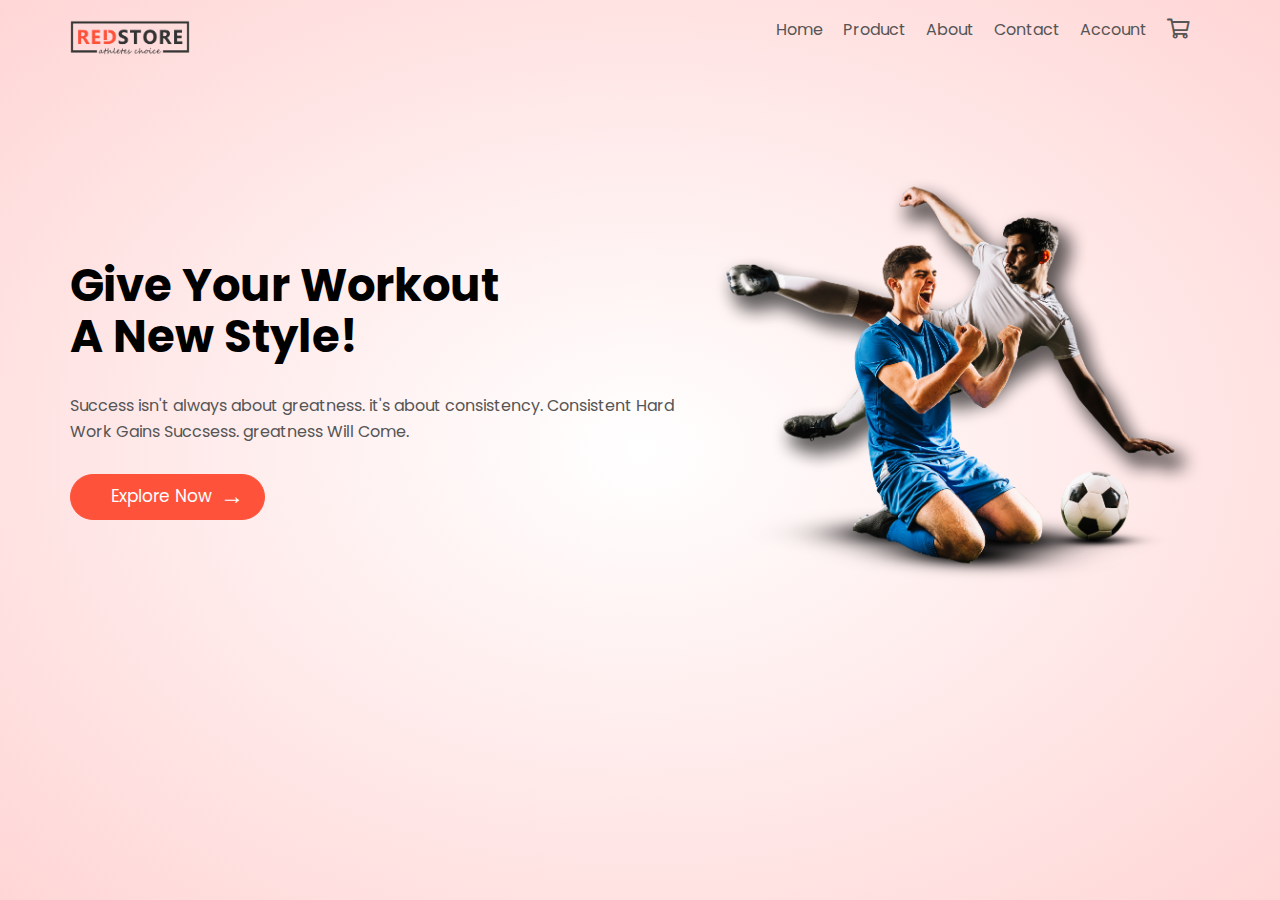
==== index.html @ 61a3a68f "Added The Project" ====
<!DOCTYPE html>
<html lang="en">
  <head>
    <meta charset="UTF-8" />
    <meta http-equiv="X-UA-Compatible" content="IE=edge" />
    <meta name="viewport" content="width=device-width, initial-scale=1.0" />
    <meta name="description" content="Red store Web Design" />
    <!-- Makes All Elements Render Normally -->
    <link rel="stylesheet" href="CSS/normalize.css" />
    <!-- Font Awesome Library -->
    <link rel="stylesheet" href="CSS/all.css" />
    <!-- Main CSS File -->
    <link rel="stylesheet" href="CSS/style.css" />
    <!-- Google Fonts -->
    <link rel="preconnect" href="https://fonts.googleapis.com" />
    <link rel="preconnect" href="https://fonts.gstatic.com" crossorigin />
    <link
      href="https://fonts.googleapis.com/css2?family=Poppins:wght@300;400;500;600;700&display=swap"
      rel="stylesheet"
    />
    <title>Red Store | Template 6</title>
  </head>
  <body>
    <header>
      <div class="container">
        <a href="#"><img src="images/logo.png" alt="logo" class="logo" /></a>
        <nav>
          <input type="checkbox" id="bars" />
          <label for="bars"><i class="far fa-bars menu"></i></label>
          <a href="#"><i class="far fa-shopping-cart card"></i></a>
          <ul class="navbar">
            <li><a href="#Account">Account</a></li>
            <li><a href="#Contact">Contact</a></li>
            <li><a href="#About">About</a></li>
            <li><a href="#Product">Product</a></li>
            <li><a href="#">Home</a></li>
          </ul>
        </nav>
      </div>
      <div class="container">
        <div class="text">
          <h1>Give Your Workout A New Style!</h1>
          <p>
            Success isn't always about greatness. it's about consistency.
            Consistent Hard Work Gains Succsess. greatness Will Come.
          </p>
          <a href="#">Explore Now <span>&#8594;</span></a>
        </div>
        <div class="image">
          <img src="images/image1.png" />
        </div>
      </div>
    </header>
  </body>
</html>
---- CSS/style.css ----
/* Start Variables */
:root {
  --main-color: #ff523b;
}
/* End Variables */
/* Start Global Rules */
* {
  margin: 0;
  padding: 0;
  box-sizing: border-box;
  list-style: none;
  text-decoration: none;
}
html {
  scroll-behavior: smooth;
}
body {
  font-family: "Poppins", sans-serif;
}
.container {
  padding: 0 15px;
  margin: 0 auto;
}
/* Small */
@media (min-width: 768px) {
  .container {
    width: 750px;
  }
}
/* Medium */
@media (min-width: 992px) {
  .container {
    width: 970px;
  }
}
/* Large */
@media (min-width: 1200px) {
  .container {
    width: 1170px;
  }
}
/* End Global Rules*/
/* Start Header */
header {
  background: radial-gradient(#fff, #ffd6d6);
  height: 100vh;
}
header .container:first-child {
  display: flex;
  justify-content: space-between;
}
header .container > a .logo {
  width: 120px;
  height: 35px;
  margin-top: 20px;
}
header .container nav {
  display: flex;
  align-items: center;
  justify-content: center;
  flex-direction: row-reverse;
}
header .container nav ul {
  display: flex;
  flex-direction: row-reverse;
}
header .container nav ul li {
  display: inline-block;
  margin-right: 20px;
}
header .container nav ul li a {
  color: #555;
  transition: 0.3s;
  -webkit-transition: 0.3s;
  -moz-transition: 0.3s;
  -ms-transition: 0.3s;
  -o-transition: 0.3s;
}
header .container nav ul li a:hover {
  color: var(--main-color);
}
header .container nav .card {
  font-size: 20px;
  color: #555;
  margin-right: 20px;
  display: inline-block;
  transition: 0.3s;
  -webkit-transition: 0.3s;
  -moz-transition: 0.3s;
  -ms-transition: 0.3s;
  -o-transition: 0.3s;
}
header .container nav .card:hover {
  color: var(--main-color);
}
header .container nav .menu {
  display: none;
}
header .container nav input {
  display: none;
}
header .container nav ul li:last-child {
  color: var(--main-color);
}
@media (max-width: 768px) {
  header .container nav {
    display: block;
  }
  header .container nav label .menu {
    display: block;
    font-size: 21px;
    margin-right: 30px;
    color: #555;
    cursor: pointer;
    margin-top: 20px;
    display: inline-block;
    transition: 0.3s;
    -webkit-transition: 0.3s;
    -moz-transition: 0.3s;
    -ms-transition: 0.3s;
    -o-transition: 0.3s;
  }
  header .container nav label .menu:hover {
    color: var(--main-color);
  }
  header .container nav ul {
    display: none;
    flex-direction: column-reverse;
    background-color: black;
    margin-top: 10px;
    position: absolute;
    right: 40px;
    z-index: 500;
  }
  header .container nav ul li a {
    color: white;
  }
  header .container nav ul li {
    padding: 20px;
  }
  header .container nav #bars:checked ~ ul {
    display: flex;
  }
}
header .container:last-child {
  display: flex;
  justify-content: space-between;
  padding: 100px 15px 0;
}
header .container:last-child .image img {
  width: 500px;
  height: 431px;
}
header .container:last-child .text {
  height: fit-content;
  margin-top: 70px;
}
header .container:last-child .text h1 {
  font-size: 45px;
  width: 450px;
}
header .container:last-child .text p {
  line-height: 1.6;
  color: #555;
}
header .container:last-child .text a {
  background-color: var(--main-color);
  display: block;
  color: white;
  padding: 12px 40px;
  width: 195px;
  margin-top: 30px;
  border-radius: 30px;
  position: relative;
  font-size: 17px;
  border: 1px solid var(--main-color);
  transition: 0.3s;
  -webkit-transition: 0.3s;
  -moz-transition: 0.3s;
  -ms-transition: 0.3s;
  -o-transition: 0.3s;
}
header .container:last-child .text a:hover {
  color: var(--main-color);
  background-color: transparent;
}
header .container:last-child .text a span {
  position: absolute;
  right: 20px;
  top: 7px;
  font-size: 24px;
}
@media (max-width: 992px) {
  header .container:last-child {
    flex-direction: column;
    padding-top: 0px;
  }
  header .container:last-child .image {
    width: fit-content;
    margin: 0 auto;
  }
  header .container:last-child .image img {
    width: 300px;
    height: 258px;
  }
  header .container:last-child .text h1 {
    width: fit-content;
    font-size: 35px;
  }
  header .container:last-child .text a {
    padding: 10px 23px;
    width: 180px;
    margin: 30px auto 10px;
  }
  header .container:last-child .text a span {
    right: 21px;
    top: 5px;
  }
}
@media (max-width: 768px) {
  header .container:last-child .text h1 {
    font-size: 30px;
    margin: 0.67em auto;
    text-align: center;
  }
  header .container:last-child .text p {
    font-size: 14px;
    margin: 0 auto;
    text-align: center;
  }
  header .container:last-child .text a {
    font-size: 16px;
  }
}
/* End Header */
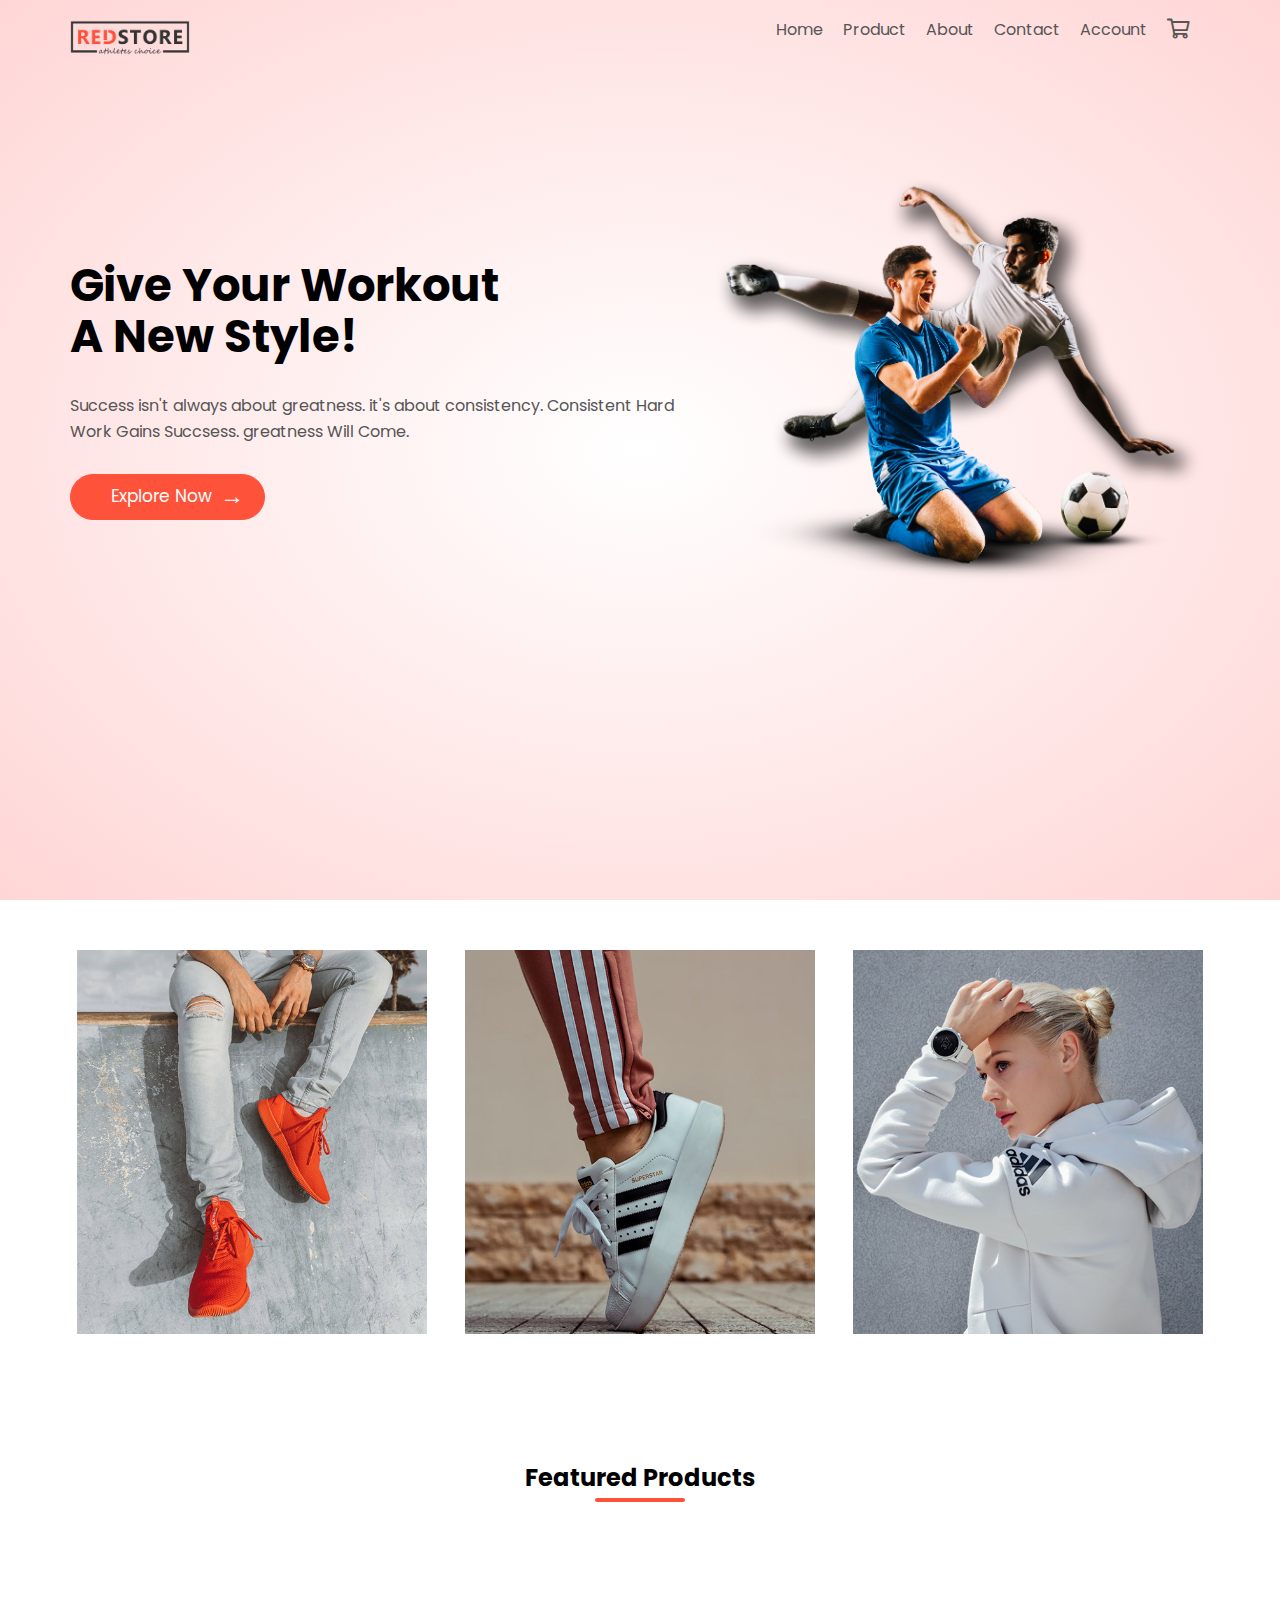
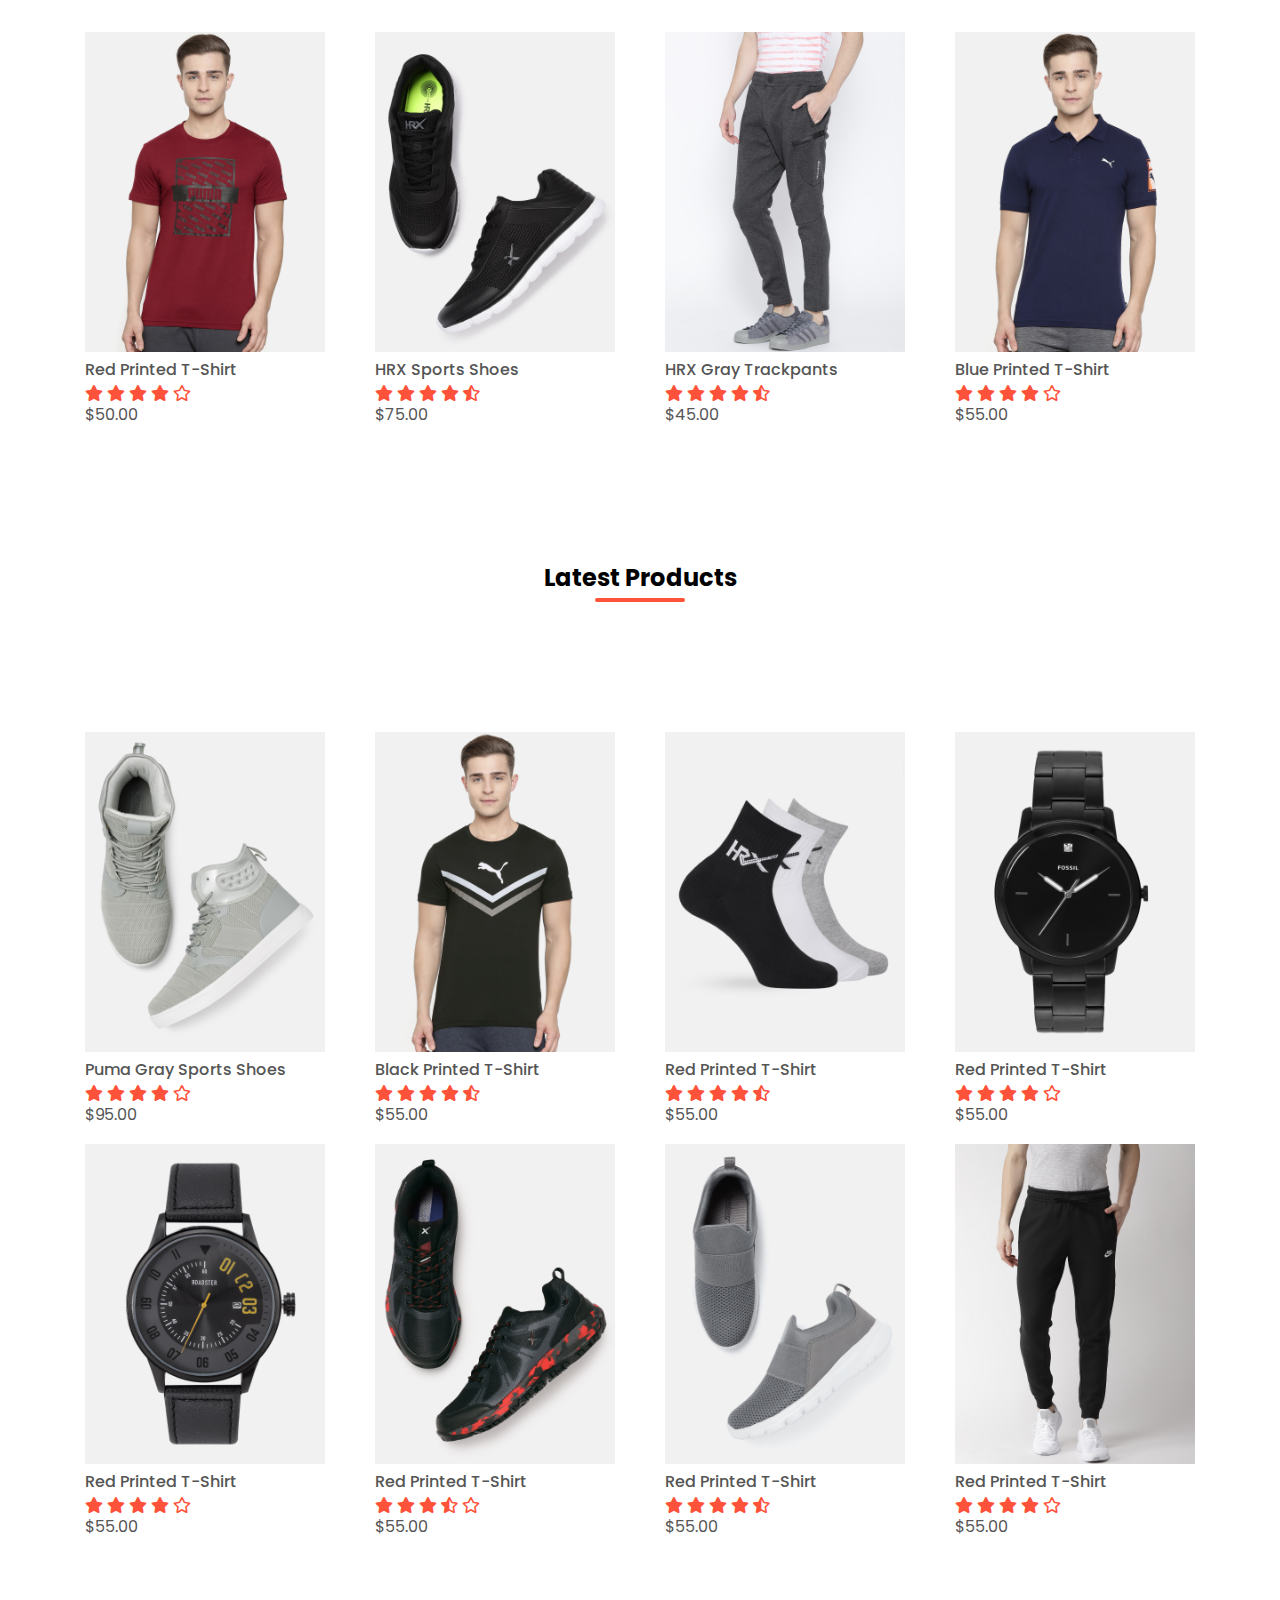
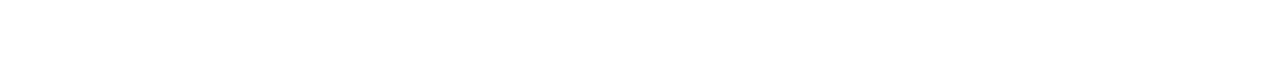
==== commit 168a1919: "Added Products Section" ====
--- a/index.html
+++ b/index.html
@@ -21,6 +21,7 @@
     <title>Red Store | Template 6</title>
   </head>
   <body>
+    <!-- Start Header -->
     <header>
       <div class="container">
         <a href="#"><img src="images/logo.png" alt="logo" class="logo" /></a>
@@ -51,5 +52,176 @@
         </div>
       </div>
     </header>
+    <!-- End Header -->
+    <!-- Start Category -->
+    <div class="category">
+      <div class="container">
+        <div class="images">
+          <div class="overlay"><img src="images/category-1.jpg" /></div>
+
+          <div class="overlay"><img src="images/category-2.jpg" /></div>
+
+          <div class="overlay"><img src="images/category-3.jpg" /></div>
+        </div>
+      </div>
+    </div>
+    <!-- End Category -->
+    <!-- Start Products -->
+    <div class="parent">
+      <div class="container">
+        <h2>Featured Products</h2>
+        <div class="products-1">
+          <div class="pro">
+            <img src="images/product-1.jpg" />
+            <h4>Red Printed T-Shirt</h4>
+            <div class="stars">
+              <i class="fa fa-star"></i>
+              <i class="fa fa-star"></i>
+              <i class="fa fa-star"></i>
+              <i class="fa fa-star"></i>
+              <i class="far fa-star"></i>
+            </div>
+            <p>$50.00</p>
+          </div>
+          <div class="pro">
+            <img src="images/product-2.jpg" />
+            <h4>HRX Sports Shoes</h4>
+            <div class="stars">
+              <i class="fa fa-star"></i>
+              <i class="fa fa-star"></i>
+              <i class="fa fa-star"></i>
+              <i class="fa fa-star"></i>
+              <i class="fas fa-star-half-alt"></i>
+            </div>
+            <p>$75.00</p>
+          </div>
+          <div class="pro">
+            <img src="images/product-3.jpg" />
+            <h4>HRX Gray Trackpants</h4>
+            <div class="stars">
+              <i class="fa fa-star"></i>
+              <i class="fa fa-star"></i>
+              <i class="fa fa-star"></i>
+              <i class="fa fa-star"></i>
+              <i class="fas fa-star-half-alt"></i>
+            </div>
+            <p>$45.00</p>
+          </div>
+          <div class="pro">
+            <img src="images/product-4.jpg" />
+            <h4>Blue Printed T-Shirt</h4>
+            <div class="stars">
+              <i class="fa fa-star"></i>
+              <i class="fa fa-star"></i>
+              <i class="fa fa-star"></i>
+              <i class="fa fa-star"></i>
+              <i class="far fa-star"></i>
+            </div>
+            <p>$55.00</p>
+          </div>
+        </div>
+        <!-- Latest Products -->
+        <h2>Latest Products</h2>
+        <div class="products-2">
+          <div class="pro">
+            <img src="images/product-5.jpg" />
+            <h4>Puma Gray Sports Shoes</h4>
+            <div class="stars">
+              <i class="fa fa-star"></i>
+              <i class="fa fa-star"></i>
+              <i class="fa fa-star"></i>
+              <i class="fa fa-star"></i>
+              <i class="far fa-star"></i>
+            </div>
+            <p>$95.00</p>
+          </div>
+          <div class="pro">
+            <img src="images/product-6.jpg" />
+            <h4>Black Printed T-Shirt</h4>
+            <div class="stars">
+              <i class="fa fa-star"></i>
+              <i class="fa fa-star"></i>
+              <i class="fa fa-star"></i>
+              <i class="fa fa-star"></i>
+              <i class="fas fa-star-half-alt"></i>
+            </div>
+            <p>$55.00</p>
+          </div>
+          <div class="pro">
+            <img src="images/product-7.jpg" />
+            <h4>Red Printed T-Shirt</h4>
+            <div class="stars">
+              <i class="fa fa-star"></i>
+              <i class="fa fa-star"></i>
+              <i class="fa fa-star"></i>
+              <i class="fa fa-star"></i>
+              <i class="fas fa-star-half-alt"></i>
+            </div>
+            <p>$55.00</p>
+          </div>
+          <div class="pro">
+            <img src="images/product-8.jpg" />
+            <h4>Red Printed T-Shirt</h4>
+            <div class="stars">
+              <i class="fa fa-star"></i>
+              <i class="fa fa-star"></i>
+              <i class="fa fa-star"></i>
+              <i class="fa fa-star"></i>
+              <i class="far fa-star"></i>
+            </div>
+            <p>$55.00</p>
+          </div>
+          <div class="pro">
+            <img src="images/product-9.jpg" />
+            <h4>Red Printed T-Shirt</h4>
+            <div class="stars">
+              <i class="fa fa-star"></i>
+              <i class="fa fa-star"></i>
+              <i class="fa fa-star"></i>
+              <i class="fa fa-star"></i>
+              <i class="far fa-star"></i>
+            </div>
+            <p>$55.00</p>
+          </div>
+          <div class="pro">
+            <img src="images/product-10.jpg" />
+            <h4>Red Printed T-Shirt</h4>
+            <div class="stars">
+              <i class="fa fa-star"></i>
+              <i class="fa fa-star"></i>
+              <i class="fa fa-star"></i>
+              <i class="fas fa-star-half-alt"></i>
+              <i class="far fa-star"></i>
+            </div>
+            <p>$55.00</p>
+          </div>
+          <div class="pro">
+            <img src="images/product-11.jpg" />
+            <h4>Red Printed T-Shirt</h4>
+            <div class="stars">
+              <i class="fa fa-star"></i>
+              <i class="fa fa-star"></i>
+              <i class="fa fa-star"></i>
+              <i class="fa fa-star"></i>
+              <i class="fas fa-star-half-alt"></i>
+            </div>
+            <p>$55.00</p>
+          </div>
+          <div class="pro">
+            <img src="images/product-12.jpg" />
+            <h4>Red Printed T-Shirt</h4>
+            <div class="stars">
+              <i class="fa fa-star"></i>
+              <i class="fa fa-star"></i>
+              <i class="fa fa-star"></i>
+              <i class="fa fa-star"></i>
+              <i class="far fa-star"></i>
+            </div>
+            <p>$55.00</p>
+          </div>
+        </div>
+      </div>
+    </div>
+    <!-- End Products -->
   </body>
 </html>
--- a/CSS/style.css
+++ b/CSS/style.css
@@ -44,6 +44,8 @@
 header {
   background: radial-gradient(#fff, #ffd6d6);
   height: 100vh;
+  overflow: hidden;
+  width: 100%;
 }
 header .container:first-child {
   display: flex;
@@ -98,9 +100,6 @@
 }
 header .container nav input {
   display: none;
-}
-header .container nav ul li:last-child {
-  color: var(--main-color);
 }
 @media (max-width: 768px) {
   header .container nav {
@@ -124,22 +123,42 @@
     color: var(--main-color);
   }
   header .container nav ul {
-    display: none;
+    display: flex;
     flex-direction: column-reverse;
     background-color: black;
-    margin-top: 10px;
+    margin-top: 20px;
     position: absolute;
-    right: 40px;
+    right: 0;
     z-index: 500;
+    width: 100%;
+    height: 0;
+    overflow: hidden;
+    transition: 0.5s ease;
+    -webkit-transition: 0.5s ease;
+    -moz-transition: 0.5s ease;
+    -ms-transition: 0.5s ease;
+    -o-transition: 0.5s ease;
   }
   header .container nav ul li a {
     color: white;
   }
   header .container nav ul li {
-    padding: 20px;
+    margin: 20px 30px;
+    width: fit-content;
+    height: fit-content;
+    margin-left: auto;
+    transition: 0.3s all ease;
+    -webkit-transition: 0.3s all ease;
+    -moz-transition: 0.3s all ease;
+    -ms-transition: 0.3s all ease;
+    -o-transition: 0.3s all ease;
+  }
+  header .container nav ul li:hover {
+    margin-right: 25px;
   }
   header .container nav #bars:checked ~ ul {
     display: flex;
+    height: 292px;
   }
 }
 header .container:last-child {
@@ -233,3 +252,164 @@
   }
 }
 /* End Header */
+/* Start Category */
+.category {
+  padding: 50px 0 70px;
+}
+.category .container .images {
+  display: grid;
+  grid-template-columns: repeat(auto-fill, minmax(350px, 1fr));
+  gap: 25px;
+  place-items: center;
+}
+.category .container .images img {
+  max-width: 350px;
+}
+.category .container .images .overlay {
+  position: relative;
+  max-height: 384.36px;
+  cursor: pointer;
+}
+@media (max-width: 500px) {
+  .category .container .images .overlay {
+    max-height: 329.46px;
+  }
+}
+.category .container .images .overlay::before {
+  content: "";
+  background-color: rgb(0, 0, 0, 0.5);
+  height: 100%;
+  left: 0;
+  top: 0;
+  z-index: 100;
+  width: 100%;
+}
+.category .container .images .overlay::after {
+  content: "\f067";
+  font-weight: 900;
+  font-family: "Font Awesome 5 Pro";
+  left: 50%;
+  top: 50%;
+  z-index: 200;
+  background-color: var(--main-color);
+  color: white;
+  padding: 5px 10px;
+  font-size: 25px;
+  transform: translate(-50%, -50%);
+  -webkit-transform: translate(-50%, -50%);
+  -moz-transform: translate(-50%, -50%);
+  -ms-transform: translate(-50%, -50%);
+  -o-transform: translate(-50%, -50%);
+}
+.category .container .images .overlay::before,
+.category .container .images .overlay::after {
+  position: absolute;
+  opacity: 0;
+  transition: 0.3s;
+  -webkit-transition: 0.3s;
+  -moz-transition: 0.3s;
+  -ms-transition: 0.3s;
+  -o-transition: 0.3s;
+}
+.category .container .images .overlay:hover::before,
+.category .container .images .overlay:hover::after {
+  opacity: 1;
+}
+@media (max-width: 500px) {
+  .category .container .images img {
+    width: 300px;
+  }
+  .category .container .images {
+    grid-template-columns: repeat(auto-fill, minmax(300px, 1fr));
+  }
+  .category .container {
+    padding: 0;
+  }
+}
+/* End Category */
+/* Start Products */
+.parent {
+  padding-top: 60px;
+}
+.parent .container h2 {
+  position: relative;
+  text-align: center;
+  margin-bottom: 140px;
+}
+.parent .container h2::before {
+  content: "";
+  position: absolute;
+  bottom: -10px;
+  left: 50%;
+  transform: translateX(-50%);
+  width: 90px;
+  height: 4px;
+  border-radius: 3px;
+  background-color: var(--main-color);
+  -webkit-transform: translateX(-50%);
+  -moz-transform: translateX(-50%);
+  -ms-transform: translateX(-50%);
+  -o-transform: translateX(-50%);
+  -webkit-border-radius: 3px;
+  -moz-border-radius: 3px;
+  -ms-border-radius: 3px;
+  -o-border-radius: 3px;
+}
+.parent .container .products-1,
+.parent .container .products-2 {
+  display: grid;
+  grid-template-columns: repeat(auto-fill, minmax(240px, 1fr));
+  gap: 20px;
+  place-items: center;
+  margin-bottom: 140px;
+}
+.parent .container .products-1 .pro,
+.parent .container .products-2 .pro {
+  cursor: pointer;
+  transition: 0.5s;
+  -webkit-transition: 0.5s;
+  -moz-transition: 0.5s;
+  -ms-transition: 0.5s;
+  -o-transition: 0.5s;
+}
+.parent .container .products-1 .pro:hover,
+.parent .container .products-2 .pro:hover {
+  transform: translateY(-8px);
+  -webkit-transform: translateY(-8px);
+  -moz-transform: translateY(-8px);
+  -ms-transform: translateY(-8px);
+  -o-transform: translateY(-8px);
+}
+.parent .container .products-1 .pro img,
+.parent .container .products-2 .pro img {
+  width: 240px;
+  height: 320px;
+}
+.parent .container .products-1 .pro h4,
+.parent .container .products-2 .pro h4 {
+  margin-top: 5px;
+  margin-bottom: 5px;
+  font-weight: 500;
+  color: #555;
+}
+.parent .container .products-1 .pro .stars i,
+.parent .container .products-2 .pro .stars i {
+  color: var(--main-color);
+  margin-bottom: 5px;
+}
+.parent .container .products-1 .pro p,
+.parent .container .products-2 .pro p {
+  color: #555;
+}
+@media (max-width: 530px) {
+  .parent .container .products-1,
+  .parent .container .products-2 {
+    grid-template-columns: repeat(auto-fill, minmax(287px, 1fr));
+  }
+  .parent .container .products-1 .pro img,
+  .parent .container .products-2 .pro img {
+    width: 287px;
+    height: 382.6px;
+  }
+}
+/* End Products */
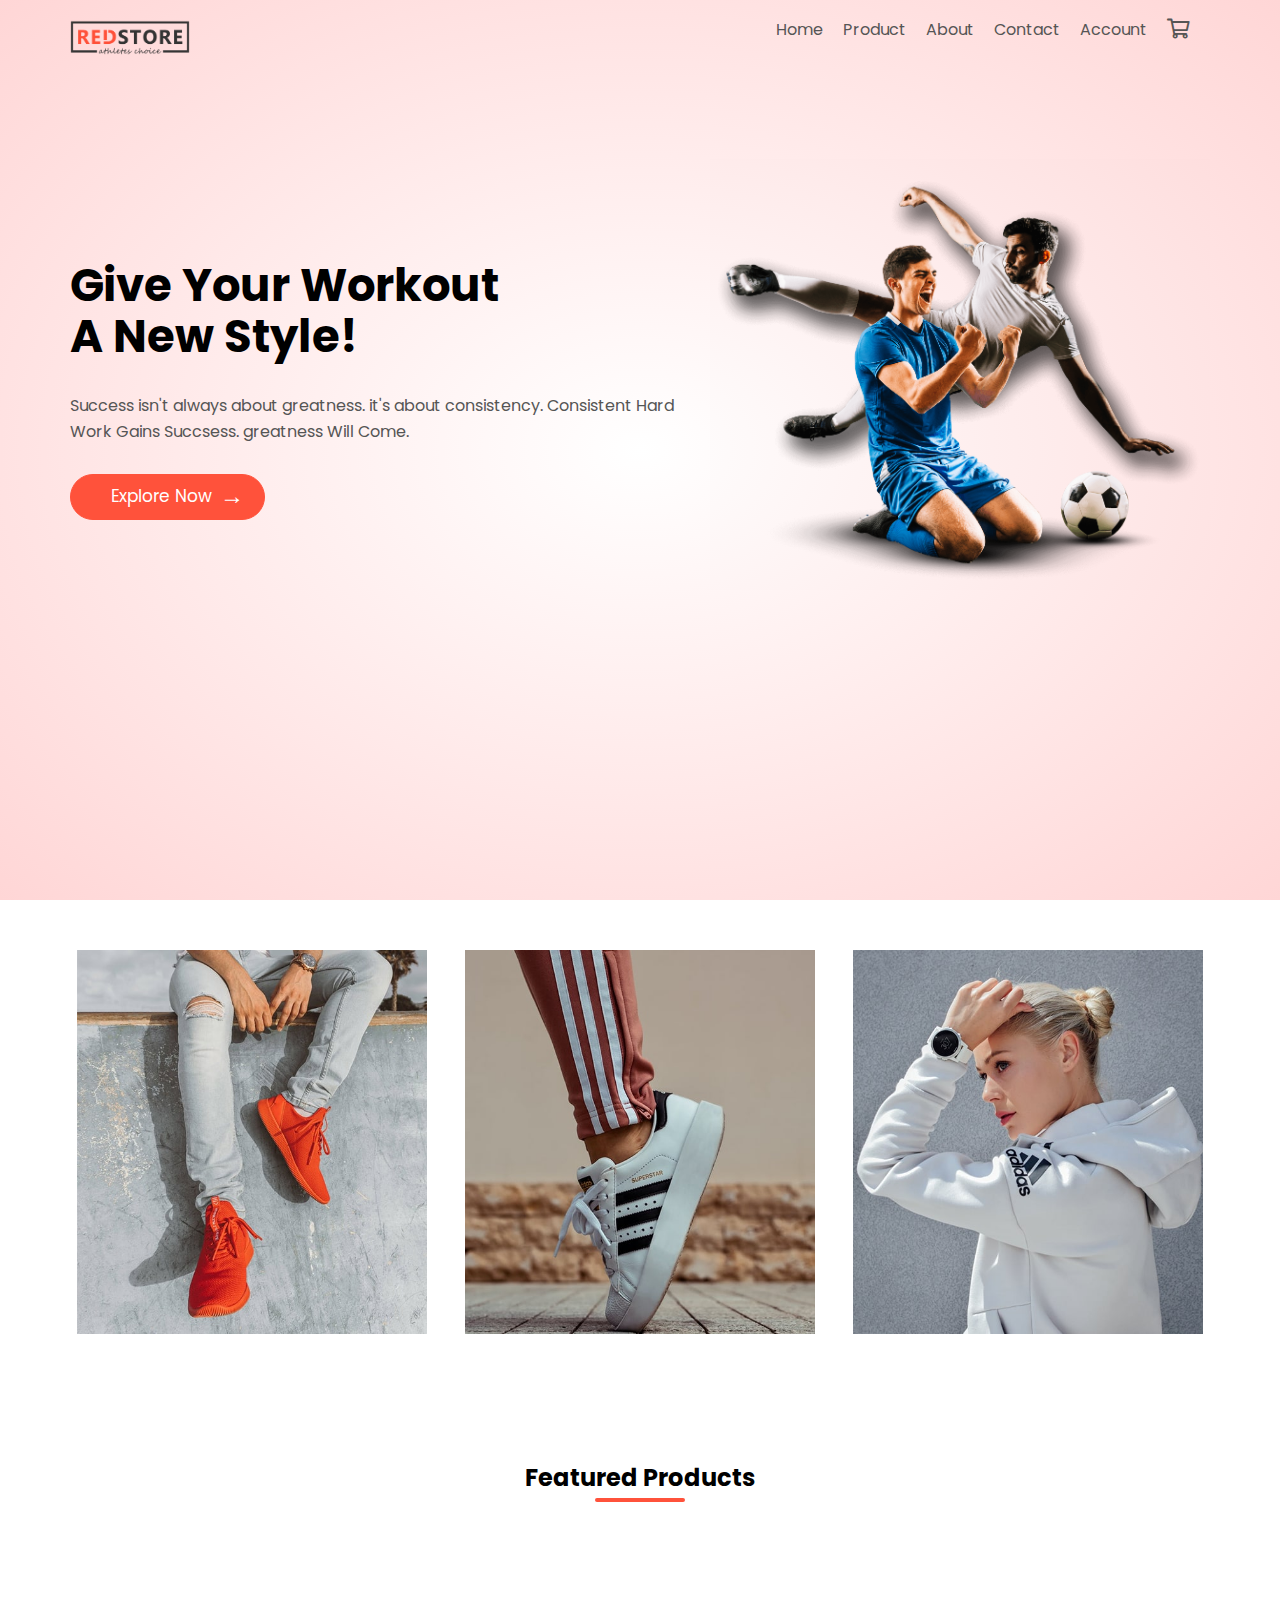
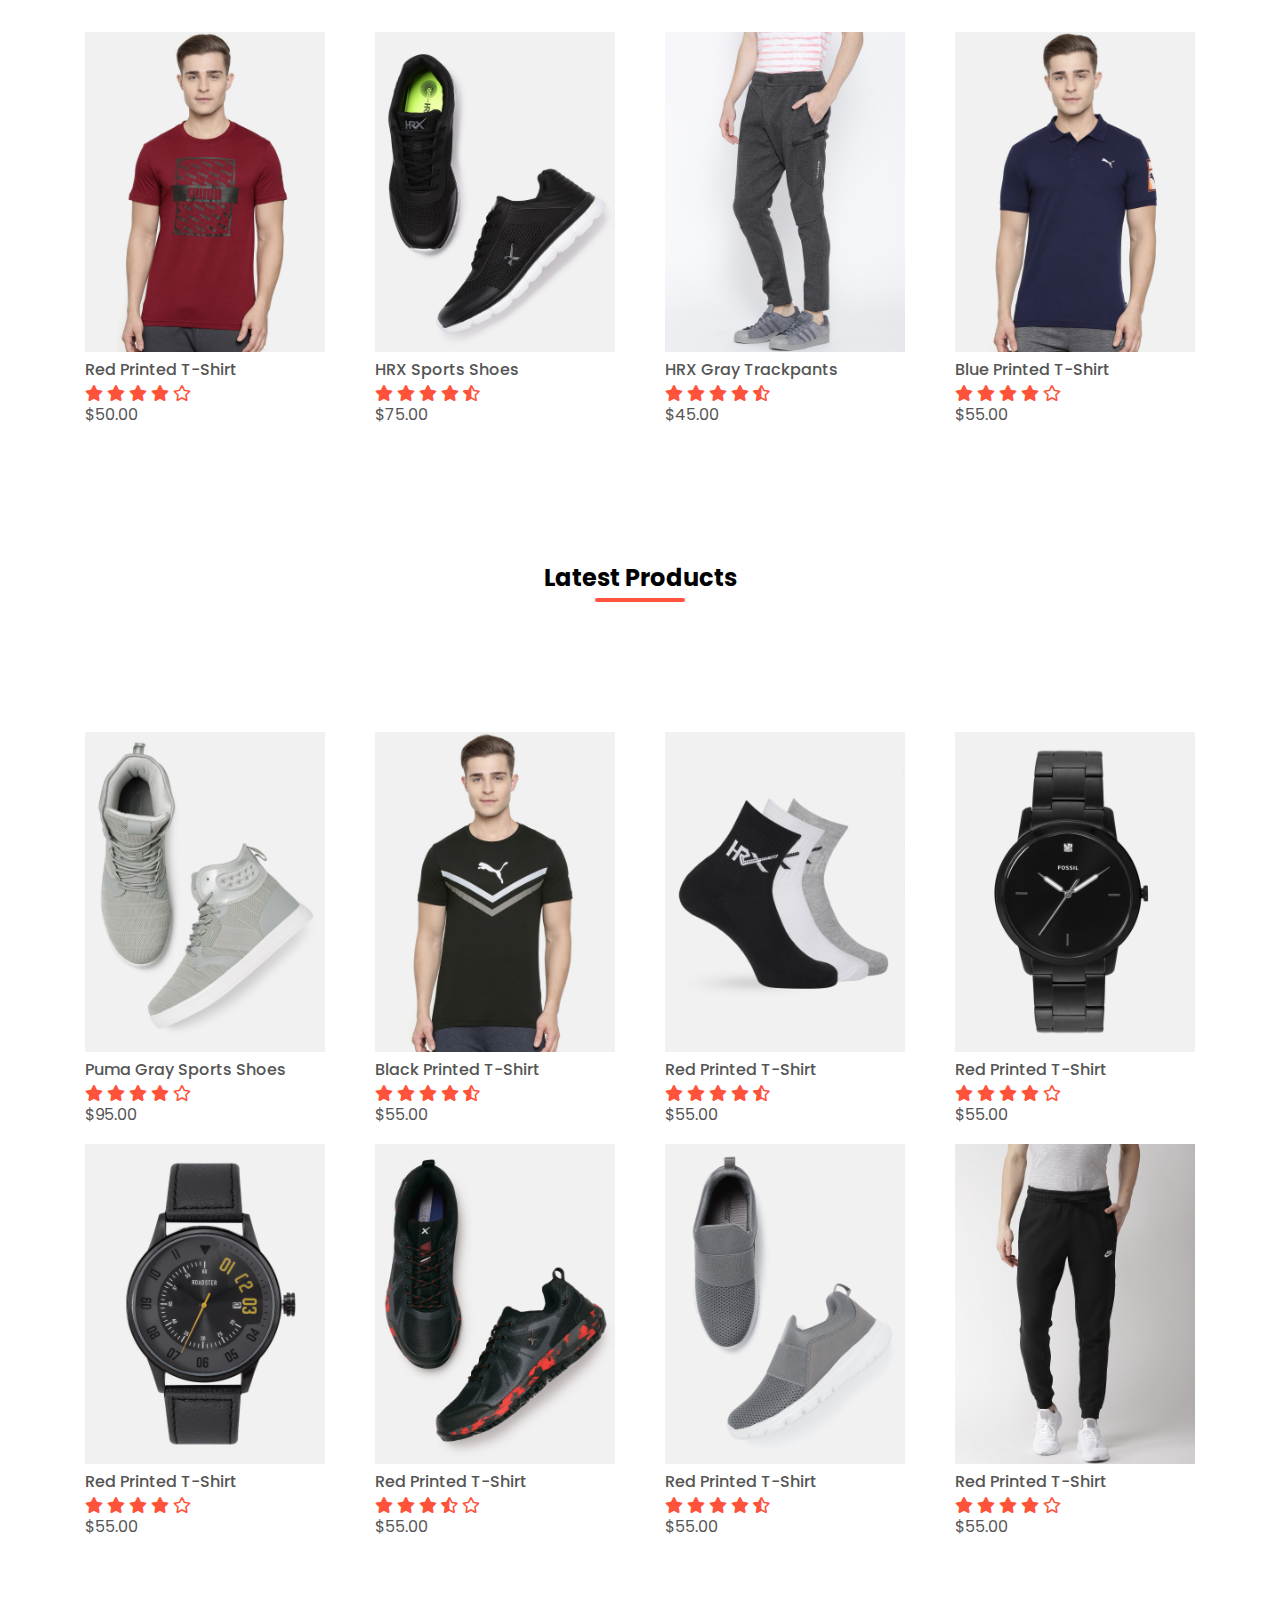
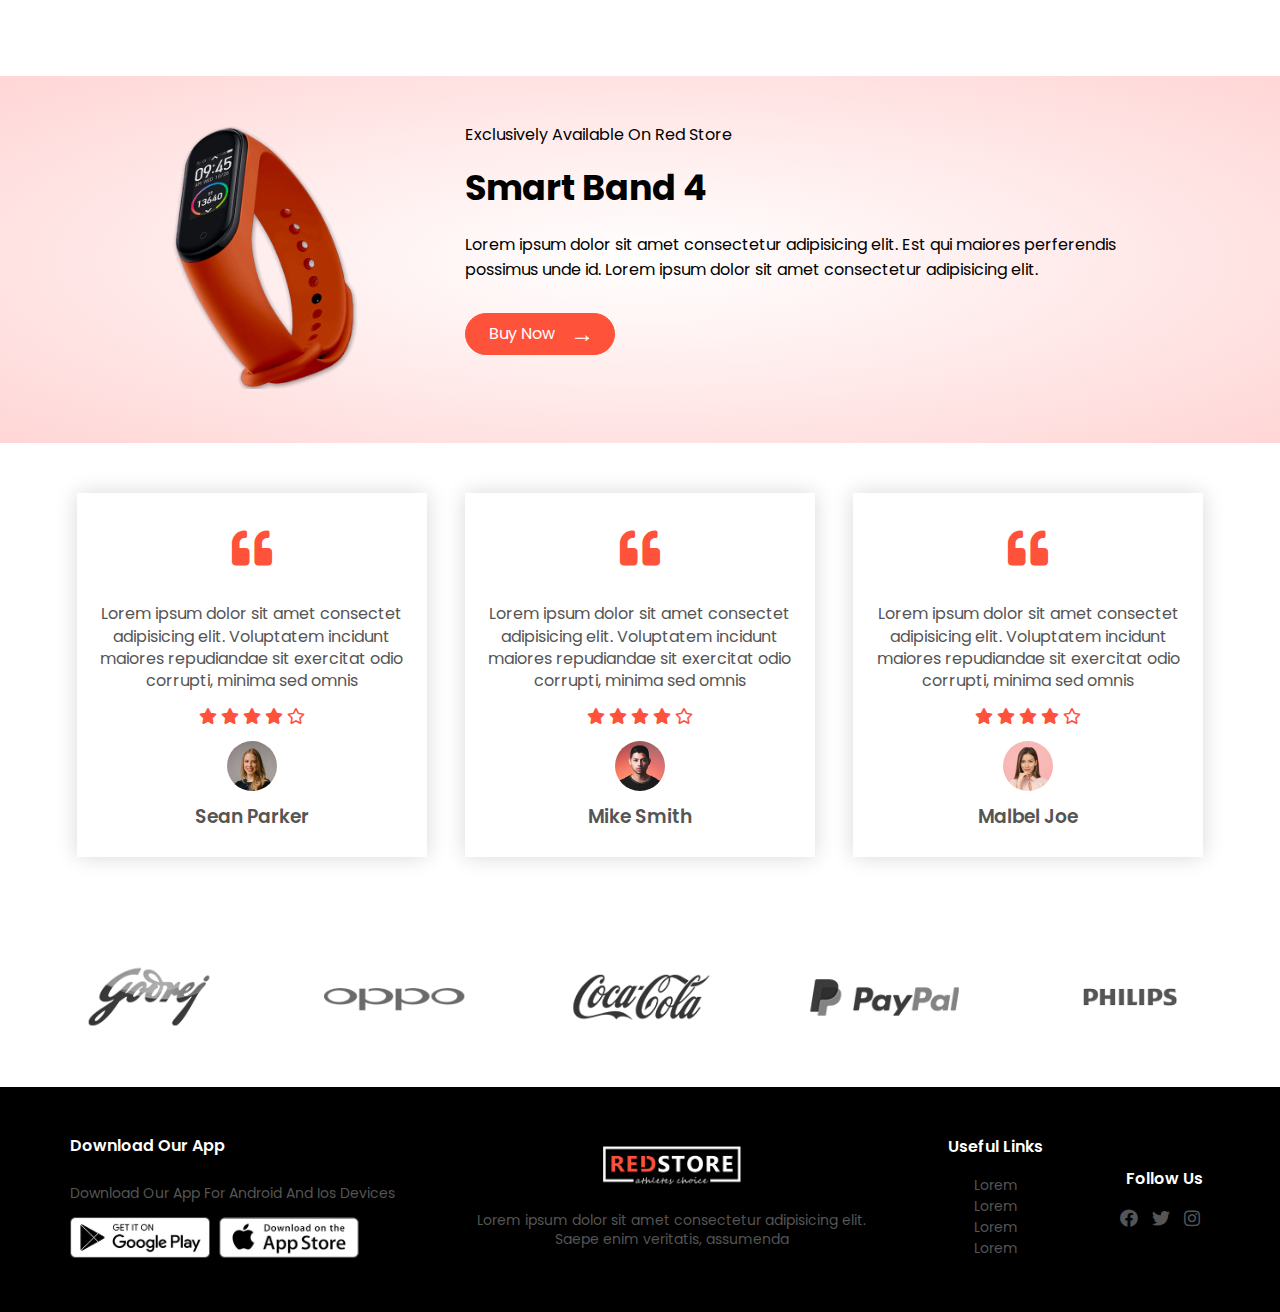
==== commit 601eb4bc: "Added Register And Login Page" ====
--- a/index.html
+++ b/index.html
@@ -30,10 +30,10 @@
           <label for="bars"><i class="far fa-bars menu"></i></label>
           <a href="#"><i class="far fa-shopping-cart card"></i></a>
           <ul class="navbar">
-            <li><a href="#Account">Account</a></li>
+            <li><a href="register.html">Account</a></li>
             <li><a href="#Contact">Contact</a></li>
             <li><a href="#About">About</a></li>
-            <li><a href="#Product">Product</a></li>
+            <li><a href="products.html">Product</a></li>
             <li><a href="#">Home</a></li>
           </ul>
         </nav>
@@ -45,7 +45,7 @@
             Success isn't always about greatness. it's about consistency.
             Consistent Hard Work Gains Succsess. greatness Will Come.
           </p>
-          <a href="#">Explore Now <span>&#8594;</span></a>
+          <a href="#" class="Link">Explore Now <span>&#8594;</span></a>
         </div>
         <div class="image">
           <img src="images/image1.png" />
@@ -72,6 +72,9 @@
         <h2>Featured Products</h2>
         <div class="products-1">
           <div class="pro">
+            <a href="Product-Details.html">
+              <div></div>
+            </a>
             <img src="images/product-1.jpg" />
             <h4>Red Printed T-Shirt</h4>
             <div class="stars">
@@ -84,6 +87,9 @@
             <p>$50.00</p>
           </div>
           <div class="pro">
+            <a href="Product-Details.html">
+              <div></div>
+            </a>
             <img src="images/product-2.jpg" />
             <h4>HRX Sports Shoes</h4>
             <div class="stars">
@@ -96,6 +102,9 @@
             <p>$75.00</p>
           </div>
           <div class="pro">
+            <a href="Product-Details.html">
+              <div></div>
+            </a>
             <img src="images/product-3.jpg" />
             <h4>HRX Gray Trackpants</h4>
             <div class="stars">
@@ -108,6 +117,9 @@
             <p>$45.00</p>
           </div>
           <div class="pro">
+            <a href="Product-Details.html">
+              <div></div>
+            </a>
             <img src="images/product-4.jpg" />
             <h4>Blue Printed T-Shirt</h4>
             <div class="stars">
@@ -124,6 +136,9 @@
         <h2>Latest Products</h2>
         <div class="products-2">
           <div class="pro">
+            <a href="Product-Details.html">
+              <div></div>
+            </a>
             <img src="images/product-5.jpg" />
             <h4>Puma Gray Sports Shoes</h4>
             <div class="stars">
@@ -136,6 +151,9 @@
             <p>$95.00</p>
           </div>
           <div class="pro">
+            <a href="Product-Details.html">
+              <div></div>
+            </a>
             <img src="images/product-6.jpg" />
             <h4>Black Printed T-Shirt</h4>
             <div class="stars">
@@ -148,6 +166,9 @@
             <p>$55.00</p>
           </div>
           <div class="pro">
+            <a href="Product-Details.html">
+              <div></div>
+            </a>
             <img src="images/product-7.jpg" />
             <h4>Red Printed T-Shirt</h4>
             <div class="stars">
@@ -160,6 +181,9 @@
             <p>$55.00</p>
           </div>
           <div class="pro">
+            <a href="Product-Details.html">
+              <div></div>
+            </a>
             <img src="images/product-8.jpg" />
             <h4>Red Printed T-Shirt</h4>
             <div class="stars">
@@ -172,6 +196,9 @@
             <p>$55.00</p>
           </div>
           <div class="pro">
+            <a href="Product-Details.html">
+              <div></div>
+            </a>
             <img src="images/product-9.jpg" />
             <h4>Red Printed T-Shirt</h4>
             <div class="stars">
@@ -184,6 +211,9 @@
             <p>$55.00</p>
           </div>
           <div class="pro">
+            <a href="Product-Details.html">
+              <div></div>
+            </a>
             <img src="images/product-10.jpg" />
             <h4>Red Printed T-Shirt</h4>
             <div class="stars">
@@ -196,6 +226,9 @@
             <p>$55.00</p>
           </div>
           <div class="pro">
+            <a href="Product-Details.html">
+              <div></div>
+            </a>
             <img src="images/product-11.jpg" />
             <h4>Red Printed T-Shirt</h4>
             <div class="stars">
@@ -208,6 +241,9 @@
             <p>$55.00</p>
           </div>
           <div class="pro">
+            <a href="Product-Details.html">
+              <div></div>
+            </a>
             <img src="images/product-12.jpg" />
             <h4>Red Printed T-Shirt</h4>
             <div class="stars">
@@ -223,5 +259,138 @@
       </div>
     </div>
     <!-- End Products -->
+    <!-- Start Exclusive -->
+    <div class="exclusive">
+      <div class="container">
+        <div class="image">
+          <img src="images/exclusive.png" />
+        </div>
+        <div class="content">
+          <p>Exclusively Available On Red Store</p>
+          <h1>Smart Band 4</h1>
+          <p>
+            Lorem ipsum dolor sit amet consectetur adipisicing elit. Est qui
+            maiores perferendis possimus unde id. Lorem ipsum dolor sit amet
+            consectetur adipisicing elit.
+          </p>
+          <a href="#" class="Link">Buy Now <span>&#8594;</span></a>
+        </div>
+      </div>
+    </div>
+    <!-- End Exclusive -->
+    <!-- Start Testimonials -->
+    <div class="testimonial">
+      <div class="container">
+        <div class="testimonials">
+          <div class="test">
+            <p>
+              Lorem ipsum dolor sit amet consectet adipisicing elit. Voluptatem
+              incidunt maiores repudiandae sit exercitat odio corrupti, minima
+              sed omnis
+            </p>
+            <div class="stars">
+              <i class="fa fa-star"></i>
+              <i class="fa fa-star"></i>
+              <i class="fa fa-star"></i>
+              <i class="fa fa-star"></i>
+              <i class="far fa-star"></i>
+            </div>
+            <img src="images/user-1.png" />
+            <h3>Sean Parker</h3>
+          </div>
+
+          <div class="test">
+            <p>
+              Lorem ipsum dolor sit amet consectet adipisicing elit. Voluptatem
+              incidunt maiores repudiandae sit exercitat odio corrupti, minima
+              sed omnis
+            </p>
+            <div class="stars">
+              <i class="fa fa-star"></i>
+              <i class="fa fa-star"></i>
+              <i class="fa fa-star"></i>
+              <i class="fa fa-star"></i>
+              <i class="far fa-star"></i>
+            </div>
+            <img src="images/user-2.png" />
+            <h3>Mike Smith</h3>
+          </div>
+          <div class="test">
+            <p>
+              Lorem ipsum dolor sit amet consectet adipisicing elit. Voluptatem
+              incidunt maiores repudiandae sit exercitat odio corrupti, minima
+              sed omnis
+            </p>
+            <div class="stars">
+              <i class="fa fa-star"></i>
+              <i class="fa fa-star"></i>
+              <i class="fa fa-star"></i>
+              <i class="fa fa-star"></i>
+              <i class="far fa-star"></i>
+            </div>
+            <img src="images/user-3.png" />
+            <h3>Malbel Joe</h3>
+          </div>
+        </div>
+      </div>
+    </div>
+    <!-- End Testimonials -->
+    <!-- Start Logo -->
+    <div class="logos">
+      <div class="container">
+        <img src="images/logo-godrej.png" />
+        <img src="images/logo-oppo.png" />
+        <img src="images/logo-coca-cola.png" />
+        <img src="images/logo-paypal.png" />
+        <img src="images/logo-philips.png" />
+      </div>
+    </div>
+    <!-- End Logo -->
+    <!-- Start Footer -->
+    <div class="footer">
+      <div class="container">
+        <div class="content">
+          <div class="our-app">
+            <h3>Download Our App</h3>
+            <p>Download Our App For Android And Ios Devices</p>
+            <a href="https://play.google.com/store" target="_blank"
+              ><img src="images/play-store.png"
+            /></a>
+            <a href="https://www.apple.com/eg-ar/app-store/" target="_blank"
+              ><img src="images/app-store.png"
+            /></a>
+          </div>
+          <div class="red-store">
+            <a href="#"><img src="images/logo-white.png" /></a>
+            <p>
+              Lorem ipsum dolor sit amet consectetur adipisicing elit. Saepe
+              enim veritatis, assumenda
+            </p>
+          </div>
+          <div class="links">
+            <h3>Useful Links</h3>
+            <p><a href="#" target="_blank">Lorem</a></p>
+            <p><a href="#" target="_blank">Lorem</a></p>
+            <p><a href="#" target="_blank">Lorem</a></p>
+            <p><a href="#" target="_blank">Lorem</a></p>
+          </div>
+          <div class="follow">
+            <h3>Follow Us</h3>
+            <a href="https://www.facebook.com/kareem.hesham.714" target="_blank"
+              ><i class="fab fa-facebook"></i
+            ></a>
+            <a href="https://twitter.com/kareem_hesham20" target="_blank"
+              ><i class="fab fa-twitter"></i
+            ></a>
+            <a
+              href="https://www.instagram.com/kareem.hesham2005"
+              target="_blank"
+              ><i class="fab fa-instagram"></i
+            ></a>
+          </div>
+        </div>
+      </div>
+    </div>
+    <!-- End Footer -->
   </body>
 </html>
--- a/CSS/style.css
+++ b/CSS/style.css
@@ -182,7 +182,7 @@
   line-height: 1.6;
   color: #555;
 }
-header .container:last-child .text a {
+.Link {
   background-color: var(--main-color);
   display: block;
   color: white;
@@ -199,11 +199,11 @@
   -ms-transition: 0.3s;
   -o-transition: 0.3s;
 }
-header .container:last-child .text a:hover {
+.Link:hover {
   color: var(--main-color);
   background-color: transparent;
 }
-header .container:last-child .text a span {
+.Link span {
   position: absolute;
   right: 20px;
   top: 7px;
@@ -226,12 +226,12 @@
     width: fit-content;
     font-size: 35px;
   }
-  header .container:last-child .text a {
+  .Link {
     padding: 10px 23px;
     width: 180px;
     margin: 30px auto 10px;
   }
-  header .container:last-child .text a span {
+  .Link span {
     right: 21px;
     top: 5px;
   }
@@ -247,7 +247,7 @@
     margin: 0 auto;
     text-align: center;
   }
-  header .container:last-child .text a {
+  .Link {
     font-size: 16px;
   }
 }
@@ -365,6 +365,7 @@
 }
 .parent .container .products-1 .pro,
 .parent .container .products-2 .pro {
+  position: relative;
   cursor: pointer;
   transition: 0.5s;
   -webkit-transition: 0.5s;
@@ -401,6 +402,15 @@
 .parent .container .products-2 .pro p {
   color: #555;
 }
+.parent .container .products-1 .pro a div,
+.parent .container .products-2 .pro a div {
+  width: 100%;
+  height: 100%;
+  background-color: transparent;
+  position: absolute;
+  top: 0;
+  left: 0;
+}
 @media (max-width: 530px) {
   .parent .container .products-1,
   .parent .container .products-2 {
@@ -413,3 +423,351 @@
   }
 }
 /* End Products */
+/* Start Exclusive */
+.exclusive {
+  background: radial-gradient(#fff, #ffd6d6);
+  width: 100%;
+  padding: 50px 0;
+}
+.exclusive .container {
+  display: flex;
+  justify-content: center;
+  flex-wrap: wrap;
+}
+.exclusive .container .image img {
+  width: 300px;
+}
+.exclusive .container .content {
+  max-width: 700px;
+  margin-left: 50px;
+}
+.exclusive .container .content h1 {
+  font-size: 35px;
+}
+.exclusive .container .content p:nth-child(3) {
+  line-height: 1.6;
+}
+.exclusive .container .content .Link {
+  width: 150px;
+  padding: 11px 23px;
+  font-size: 16px;
+}
+.exclusive .container .content .Link span {
+  right: 20px;
+  top: 6px;
+}
+@media (max-width: 1200px) {
+  .exclusive .container .content {
+    margin: 50px auto;
+    text-align: center;
+  }
+  .exclusive .container .content .Link {
+    text-align: start;
+    margin: 30px auto 0;
+  }
+}
+/* End Exclusive */
+/* Start Testimonials */
+.testimonial {
+  padding: 50px 0;
+}
+.testimonial .container .testimonials {
+  display: grid;
+  grid-template-columns: repeat(auto-fill, minmax(350px, 1fr));
+  gap: 25px;
+  place-items: center;
+}
+.testimonial .container .testimonials .test {
+  width: 350px;
+  box-shadow: 0 0 20px 0px #d8d8d8;
+  padding: 110px 20px 30px;
+  text-align: center;
+  position: relative;
+  cursor: pointer;
+  overflow: hidden;
+  transition: 0.5s;
+  -webkit-transition: 0.5s;
+  -moz-transition: 0.5s;
+  -ms-transition: 0.5s;
+  -o-transition: 0.5s;
+}
+.testimonial .container .testimonials .test:hover {
+  box-shadow: none;
+}
+.testimonial .container .testimonials .test:hover img {
+  box-shadow: 0 0 0 700px var(--main-color);
+  transition: 1.5s;
+  -webkit-transition: 1.5s;
+  -moz-transition: 1.5s;
+  -ms-transition: 1.5s;
+  -o-transition: 1.5s;
+}
+@media (max-width: 992px) {
+  .testimonial .container .testimonials .test {
+    width: 300px;
+  }
+  .testimonial .container .testimonials {
+    grid-template-columns: repeat(auto-fill, minmax(300px, 1fr));
+  }
+}
+.testimonial .container .testimonials .test::before {
+  content: "\f10d";
+  font-family: "Font Awesome 5 Pro";
+  font-weight: 900;
+  color: var(--main-color);
+  font-size: 40px;
+  position: absolute;
+  top: 55px;
+  left: 50%;
+  transform: translate(-50%, -50%);
+  -webkit-transform: translate(-50%, -50%);
+  -moz-transform: translate(-50%, -50%);
+  -ms-transform: translate(-50%, -50%);
+  -o-transform: translate(-50%, -50%);
+}
+.testimonial .container .testimonials .test p {
+  line-height: 1.4;
+  color: #555;
+  margin-bottom: 15px;
+}
+.testimonial .container .testimonials .test .stars i {
+  color: var(--main-color);
+}
+.testimonial .container .testimonials .test h3 {
+  color: #555;
+  font-weight: 600;
+}
+.testimonial .container .testimonials .test img {
+  width: 50px;
+  height: 50px;
+  margin: 15px auto 10px;
+  transition: 0.5s;
+  border-radius: 50%;
+  -webkit-border-radius: 50%;
+  -moz-border-radius: 50%;
+  -ms-border-radius: 50%;
+  -o-border-radius: 50%;
+  -webkit-transition: 0.5s;
+  -moz-transition: 0.5s;
+  -ms-transition: 0.5s;
+  -o-transition: 0.5s;
+}
+.testimonial .test:hover h3,
+.testimonial .test:hover .stars i,
+.testimonial .test:hover p,
+.testimonial .test:hover::before {
+  color: white !important;
+  position: relative;
+  z-index: 200;
+  transition: 0.5s;
+  -webkit-transition: 0.5s;
+  -moz-transition: 0.5s;
+  -ms-transition: 0.5s;
+  -o-transition: 0.5s;
+}
+.testimonial .test:hover::before {
+  position: absolute;
+  color: white !important;
+}
+/* End Testimonials */
+/* Start Logo */
+.logos {
+  padding: 50px 0;
+}
+.logos .container {
+  display: flex;
+  justify-content: space-between;
+  flex-wrap: wrap;
+}
+.logos .container img {
+  width: 160px;
+  filter: grayscale(100%);
+  cursor: pointer;
+  transition: 0.5s;
+  -webkit-transition: 0.5s;
+  -moz-transition: 0.5s;
+  -ms-transition: 0.5s;
+  -o-transition: 0.5s;
+  -webkit-filter: grayscale(100%);
+}
+.logos .container img:hover {
+  filter: grayscale(0%);
+  -webkit-filter: grayscale(0%);
+}
+@media (max-width: 768px) {
+  .logos .container img {
+    width: 140px;
+  }
+  .logos .container {
+    display: grid;
+    grid-template-columns: repeat(auto-fill, minmax(300px, 1fr));
+    gap: 15px;
+    place-items: center;
+  }
+}
+/* End Logo */
+/* Start Footer */
+.footer {
+  padding: 50px 0;
+  background-color: black;
+}
+.footer .container .content {
+  display: flex;
+  justify-content: space-between;
+  flex-wrap: wrap;
+  align-items: center;
+}
+.footer .container .content p,
+.footer .container .content a {
+  color: #555;
+  font-size: 14px;
+  margin-bottom: 5px;
+  transition: 0.3s;
+  -webkit-transition: 0.3s;
+  -moz-transition: 0.3s;
+  -ms-transition: 0.3s;
+  -o-transition: 0.3s;
+}
+.footer .container .content a:hover {
+  color: var(--main-color);
+}
+.footer .container .content h3 {
+  color: white;
+  font-size: 16px;
+  font-weight: 600;
+  margin-bottom: 20px;
+}
+.footer .container .content .our-app img {
+  margin-right: 5px;
+  margin-top: 10px;
+  width: 140px;
+}
+.footer .container .content .our-app p {
+  margin-top: 30px;
+}
+.footer .container .content .red-store {
+  max-width: 400px;
+  text-align: center;
+}
+.footer .container .content .red-store img {
+  width: 140px;
+  margin-bottom: 20px;
+}
+.footer .container .content .red-store p {
+  line-height: 1.4;
+}
+.footer .container .content .links h3 {
+  margin-bottom: 20px;
+  text-align: center;
+}
+.footer .container .content .links p {
+  margin-bottom: 5px;
+  text-align: center;
+}
+.footer .container .content .follow {
+  text-align: center;
+}
+.footer .container .content .follow a {
+  margin-right: 10px;
+}
+.footer .container .content .follow a i {
+  font-size: 18px;
+}
+@media (max-width: 992px) {
+  .footer .container .content {
+    display: grid;
+    grid-auto-flow: row;
+    place-items: center;
+    width: fit-content;
+    margin: 0 auto;
+  }
+  .footer .container .content > div {
+    text-align: center;
+    margin-bottom: 30px;
+  }
+}
+/* End Footer */
+/* Start Account */
+form {
+  background-color: white;
+  padding: 30px 20px;
+  width: fit-content;
+  margin: 20px auto;
+}
+form,
+.header .container > .image {
+  margin-top: 70px;
+}
+form a:first-child {
+  margin-left: 20px;
+}
+form > div {
+  margin: 0 auto;
+  width: fit-content;
+}
+form a {
+  margin-right: 30px;
+  font-size: 20px;
+  font-weight: 600;
+  color: black;
+  transition: 0.3s;
+  -webkit-transition: 0.3s;
+  -moz-transition: 0.3s;
+  -ms-transition: 0.3s;
+  -o-transition: 0.3s;
+}
+
+form a:not(.active):hover {
+  color: var(--main-color);
+}
+form .active {
+  margin-bottom: 5px;
+  position: relative;
+}
+form .active::before {
+  content: "";
+  background-color: var(--main-color);
+  height: 4px;
+  width: 120%;
+  position: absolute;
+  bottom: -9px;
+  left: -10%;
+}
+form input {
+  display: block;
+  margin-top: 20px;
+  width: 300px;
+  border: 1px solid var(--main-color);
+  padding: 10px 15px;
+}
+@media (max-width: 500px) {
+  form input {
+    width: 250px;
+  }
+}
+form input:focus {
+  outline: none;
+}
+form input:first-of-type {
+  margin-top: 100px;
+}
+form input[type="submit"] {
+  background-color: var(--main-color);
+  color: white;
+  cursor: pointer;
+  transition: 0.3s;
+  border-radius: 30px;
+  -webkit-border-radius: 30px;
+  -moz-border-radius: 30px;
+  -ms-border-radius: 30px;
+  -o-border-radius: 30px;
+  -webkit-transition: 0.3s;
+  -moz-transition: 0.3s;
+  -ms-transition: 0.3s;
+  -o-transition: 0.3s;
+}
+form input[type="submit"]:hover {
+  background-color: white;
+  color: var(--main-color);
+}
+/* End Account */
